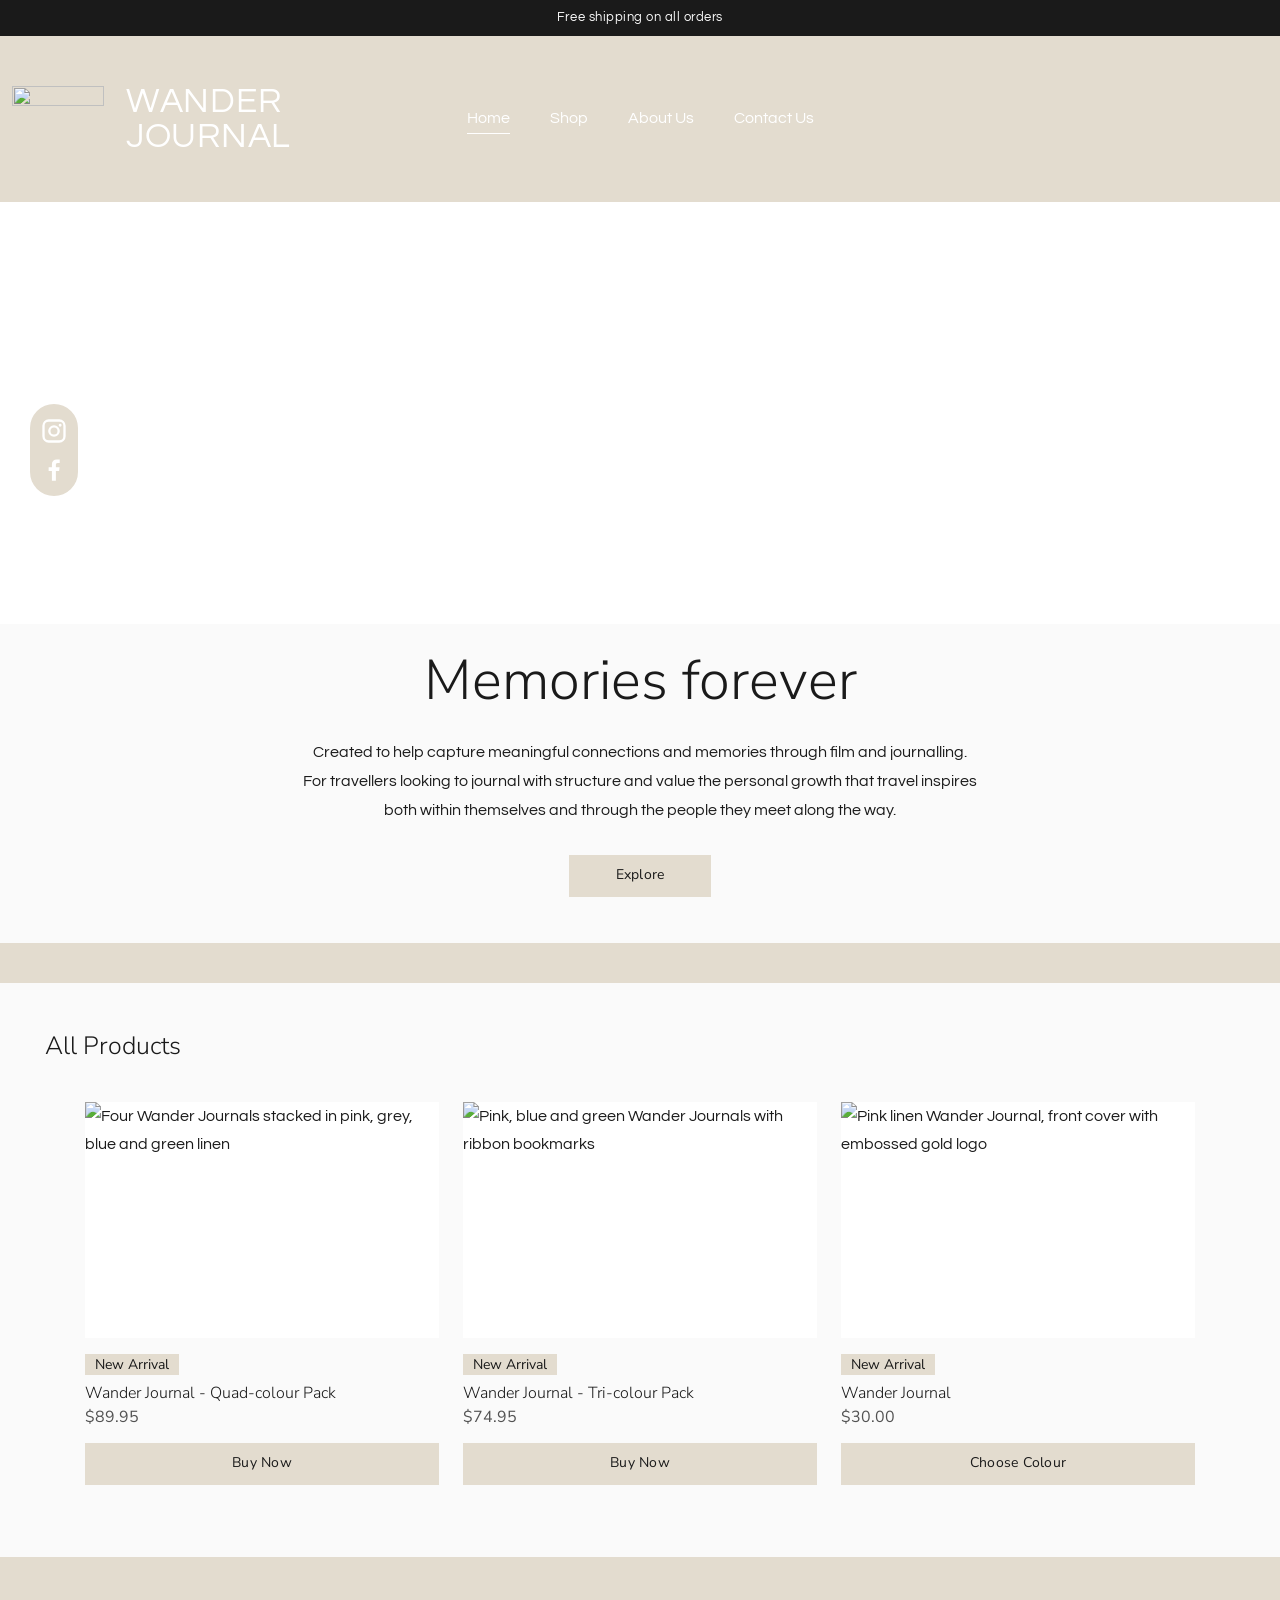
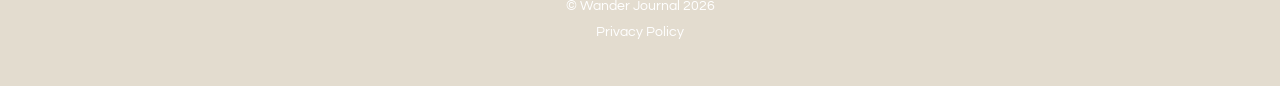
==== index.html @ 14f713f6 "Connect Stripe Payment Links, price journals at $30, advertise free shipping - Add the six live Paym" ====
<!doctype html>
<html lang="en-AU">
<head>
  <meta charset="utf-8">
  <meta name="viewport" content="width=device-width, initial-scale=1">
  <title>Wander Journal | Film Photo Travel Journal</title>
  <meta name="description" content="Immortalise your travel memories with Wander Journal - a guided travel diary with meaningful prompts, film photo spaces and activities to inspire connection, reflection, and adventure.">
  <link rel="canonical" href="https://www.wanderjournalglobal.com/">
  <meta property="og:type" content="website">
  <meta property="og:site_name" content="Wander Journal">
  <meta property="og:title" content="Wander Journal | Film Photo Travel Journal">
  <meta property="og:description" content="Immortalise your travel memories with Wander Journal - a guided travel diary with meaningful prompts, film photo spaces and activities to inspire connection, reflection, and adventure.">
  <meta property="og:url" content="https://www.wanderjournalglobal.com/">
  <meta property="og:image" content="https://www.wanderjournalglobal.com/assets/img/og-image.jpg">
  <meta name="twitter:card" content="summary_large_image">
  <meta name="theme-color" content="#E3DCCF">
  <link rel="icon" type="image/png" sizes="32x32" href="assets/img/favicon-32.png">
  <link rel="icon" type="image/png" sizes="192x192" href="assets/img/icon-192.png">
  <link rel="apple-touch-icon" href="assets/img/apple-touch-icon.png">
  <link rel="preconnect" href="https://fonts.googleapis.com">
  <link rel="preconnect" href="https://fonts.gstatic.com" crossorigin>
  <link rel="stylesheet" href="https://fonts.googleapis.com/css2?family=Nunito+Sans:wght@300;400&amp;family=Questrial&amp;display=swap">
  <link rel="stylesheet" href="assets/css/styles.css">
  <script src="assets/js/config.js" defer></script>
  <script src="assets/js/main.js" defer></script>
  <script type="application/ld+json">{"@context": "https://schema.org", "@type": "Organization", "name": "Wander Journal", "url": "https://www.wanderjournalglobal.com/", "logo": "https://www.wanderjournalglobal.com/assets/img/icon-512.png", "email": "wanderjournalglobal@gmail.com", "sameAs": ["https://www.instagram.com/wanderjournalglobal/", "https://www.facebook.com/wanderjournalglobal"]}</script>
</head>
<body>
  <a class="skip-link" href="#main">Skip to main content</a>
  <header class="site-header">
    <p class="announcement">Free shipping on all orders</p>
    <div class="header-inner">
      <a class="brand" href="index.html" aria-label="Wander Journal — home">
        <img src="assets/img/logo-mark.png" width="240" height="169" alt="">
        <span class="brand-name"><span>Wander</span><span>Journal</span></span>
      </a>
      <nav class="main-nav" id="main-nav" aria-label="Main">
        <ul>
          <li><a href="index.html" aria-current="page">Home</a></li>
          <li><a href="shop.html">Shop</a></li>
          <li><a href="about.html">About Us</a></li>
          <li><a href="contact.html">Contact Us</a></li>
        </ul>
      </nav>
      <button class="nav-toggle" type="button" aria-expanded="false" aria-controls="main-nav">
        <svg viewBox="0 0 24 24" aria-hidden="true" focusable="false"><path d="M3 6h18M3 12h18M3 18h18"/></svg><span class="visually-hidden">Menu</span>
      </button>
    </div>
  </header>
  <aside class="social-rail" aria-label="Social media">
    <a href="https://www.instagram.com/wanderjournalglobal/" target="_blank" rel="noopener" aria-label="Instagram"><svg viewBox="0 0 24 24" aria-hidden="true" focusable="false"><path d="M7.5 2h9A5.5 5.5 0 0 1 22 7.5v9a5.5 5.5 0 0 1-5.5 5.5h-9A5.5 5.5 0 0 1 2 16.5v-9A5.5 5.5 0 0 1 7.5 2zm0 2A3.5 3.5 0 0 0 4 7.5v9A3.5 3.5 0 0 0 7.5 20h9a3.5 3.5 0 0 0 3.5-3.5v-9A3.5 3.5 0 0 0 16.5 4h-9zM12 7a5 5 0 1 1 0 10 5 5 0 0 1 0-10zm0 2a3 3 0 1 0 0 6 3 3 0 0 0 0-6zm5.25-3.25a1.25 1.25 0 1 1 0 2.5 1.25 1.25 0 0 1 0-2.5z"/></svg></a>
    <a href="https://www.facebook.com/wanderjournalglobal" target="_blank" rel="noopener" aria-label="Facebook"><svg viewBox="0 0 24 24" aria-hidden="true" focusable="false"><path d="M13.6 22v-8.2h2.8l.4-3.3h-3.2V8.4c0-.9.3-1.6 1.6-1.6h1.7V3.9c-.3 0-1.3-.1-2.5-.1-2.5 0-4.2 1.5-4.2 4.3v2.4H7.4v3.3h2.8V22h3.4z"/></svg></a>
  </aside>
  <main id="main">
    <section class="hero" aria-label="Wander Journal">
      <img src="assets/img/hero-home-1000.webp" srcset="assets/img/hero-home-1000.webp 1000w, assets/img/hero-home-2000.webp 2000w" sizes="100vw" width="2000" height="1302" alt="Four Wander Journals stacked, with the pink linen cover and gold W logo on top" fetchpriority="high" decoding="async">
    </section>
    <section class="section intro">
      <h1>Memories forever</h1>
      <p>Created to help capture meaningful connections and memories through film and journalling.<br>For travellers looking to journal with structure and value the personal growth that travel inspires both within themselves and through the people they meet along the way.</p>
      <a class="btn btn-beige" href="shop.html">Explore</a>
    </section>
    <section class="section band-gap products" aria-labelledby="all-products">
      <div class="products-inner">
        <h2 id="all-products">All Products</h2>
        <div class="product-grid">
        <article class="product-card">
          <a class="card-media has-alt" href="quad-colour-pack.html" tabindex="-1" aria-hidden="true"><img class="img-main" src="assets/img/quad-stack-800.webp" srcset="assets/img/quad-stack-800.webp 800w, assets/img/quad-stack-1400.webp 1400w" sizes="(max-width: 760px) 92vw, 354px" width="1400" height="911" alt="Four Wander Journals stacked in pink, grey, blue and green linen" loading="lazy" decoding="async"><img class="img-alt" src="assets/img/blue-with-stack-800.webp" srcset="assets/img/blue-with-stack-800.webp 800w, assets/img/blue-with-stack-1400.webp 1400w" sizes="(max-width: 760px) 92vw, 354px" width="1400" height="933" alt="" loading="lazy" decoding="async"></a>
          <span class="ribbon">New Arrival</span>
          <h3><a href="quad-colour-pack.html">Wander Journal - Quad-colour Pack</a></h3>
          <p class="price"><span class="visually-hidden">Price </span>$89.95</p>
          <a class="btn btn-beige btn-block" href="#" data-buy="quad-colour-pack" data-label="Buy Now">Buy Now</a>
        </article>
        <article class="product-card">
          <a class="card-media" href="tri-colour-pack.html" tabindex="-1" aria-hidden="true"><img class="img-main" src="assets/img/trio-fanned-800.webp" srcset="assets/img/trio-fanned-800.webp 800w, assets/img/trio-fanned-1400.webp 1400w" sizes="(max-width: 760px) 92vw, 354px" width="1400" height="933" alt="Pink, blue and green Wander Journals with ribbon bookmarks" loading="lazy" decoding="async"></a>
          <span class="ribbon">New Arrival</span>
          <h3><a href="tri-colour-pack.html">Wander Journal - Tri-colour Pack</a></h3>
          <p class="price"><span class="visually-hidden">Price </span>$74.95</p>
          <a class="btn btn-beige btn-block" href="#" data-buy="tri-colour-pack" data-label="Buy Now">Buy Now</a>
        </article>
        <article class="product-card">
          <a class="card-media has-alt" href="wander-journal.html" tabindex="-1" aria-hidden="true"><img class="img-main" src="assets/img/journal-pink-1-500.webp" srcset="assets/img/journal-pink-1-500.webp 500w, assets/img/journal-pink-1-1000.webp 1000w" sizes="(max-width: 760px) 92vw, 354px" width="1000" height="1479" alt="Pink linen Wander Journal, front cover with embossed gold logo" loading="lazy" decoding="async"><img class="img-alt" src="assets/img/journal-pink-2-500.webp" srcset="assets/img/journal-pink-2-500.webp 500w, assets/img/journal-pink-2-1000.webp 1000w" sizes="(max-width: 760px) 92vw, 354px" width="1000" height="1500" alt="" loading="lazy" decoding="async"></a>
          <span class="ribbon">New Arrival</span>
          <h3><a href="wander-journal.html">Wander Journal</a></h3>
          <p class="price"><span class="visually-hidden">Price </span>$30.00</p>
          <a class="btn btn-beige btn-block" href="wander-journal.html">Choose Colour</a>
        </article>
        </div>
      </div>
    </section>
  </main>
  <footer class="site-footer">
    <div class="footer-social">
      <a href="https://www.instagram.com/wanderjournalglobal/" target="_blank" rel="noopener" aria-label="Instagram"><svg viewBox="0 0 24 24" aria-hidden="true" focusable="false"><path d="M7.5 2h9A5.5 5.5 0 0 1 22 7.5v9a5.5 5.5 0 0 1-5.5 5.5h-9A5.5 5.5 0 0 1 2 16.5v-9A5.5 5.5 0 0 1 7.5 2zm0 2A3.5 3.5 0 0 0 4 7.5v9A3.5 3.5 0 0 0 7.5 20h9a3.5 3.5 0 0 0 3.5-3.5v-9A3.5 3.5 0 0 0 16.5 4h-9zM12 7a5 5 0 1 1 0 10 5 5 0 0 1 0-10zm0 2a3 3 0 1 0 0 6 3 3 0 0 0 0-6zm5.25-3.25a1.25 1.25 0 1 1 0 2.5 1.25 1.25 0 0 1 0-2.5z"/></svg></a>
      <a href="https://www.facebook.com/wanderjournalglobal" target="_blank" rel="noopener" aria-label="Facebook"><svg viewBox="0 0 24 24" aria-hidden="true" focusable="false"><path d="M13.6 22v-8.2h2.8l.4-3.3h-3.2V8.4c0-.9.3-1.6 1.6-1.6h1.7V3.9c-.3 0-1.3-.1-2.5-.1-2.5 0-4.2 1.5-4.2 4.3v2.4H7.4v3.3h2.8V22h3.4z"/></svg></a>
    </div>
    <p>© Wander Journal <span data-year>2026</span></p>
    <p><a href="privacy-policy.html">Privacy Policy</a></p>
  </footer>
</body>
</html>
---- assets/css/styles.css ----
/* =============================================================
   Wander Journal — site styles
   Colours and fonts live in :root below — change them there.
   ============================================================= */
:root {
  --beige: #E3DCCF;        /* header, footer, buttons, ribbons */
  --paper: #FAFAFA;        /* page sections */
  --white: #FFFFFF;
  --ink: #1A1A1A;          /* main text */
  --muted: #525252;        /* prices, secondary text, Buy Now button */
  --line: #324158;         /* thin grid lines on the About page */
  --rule: #D9D6CF;         /* light dividers */
  --on-beige: #1A1A1A;     /* text on beige buttons (the Wix site used #FAFAFA) */
  --error: #A4262C;

  /* Apple devices get real Avenir; everyone else gets Nunito Sans (closest free match) */
  --font-body: "Questrial", "Helvetica Neue", Arial, sans-serif;
  --font-display: "Avenir", "Avenir Next", "Nunito Sans", "Helvetica Neue", Arial, sans-serif;
  --font-brand: "Questrial", "Helvetica Neue", Arial, sans-serif;

  --header-h: 166px;
}

*, *::before, *::after { box-sizing: border-box; }
html { -webkit-text-size-adjust: 100%; }
body {
  margin: 0;
  background: var(--beige);
  color: var(--ink);
  font-family: var(--font-body);
  font-size: 16px;
  line-height: 1.8;
  -webkit-font-smoothing: antialiased;
  -moz-osx-font-smoothing: grayscale;
}
img { display: block; max-width: 100%; height: auto; }
a { color: inherit; }
h1, h2, h3 { margin: 0; font-family: var(--font-display); font-weight: 300; line-height: 1.25; color: var(--ink); }
p { margin: 0 0 1em; }
button, input, textarea, select { font: inherit; color: inherit; }
:focus-visible { outline: 2px solid var(--ink); outline-offset: 3px; }

.skip-link { position: absolute; left: -9999px; top: 8px; z-index: 100; padding: 8px 14px; background: var(--ink); color: #fff; text-decoration: none; }
.skip-link:focus { left: 8px; }
.visually-hidden { position: absolute !important; width: 1px; height: 1px; margin: -1px; padding: 0; overflow: hidden; clip: rect(0 0 0 0); white-space: nowrap; border: 0; }

/* ---------- Header ---------- */
.site-header { position: relative; z-index: 20; background: var(--beige); }
.announcement { margin: 0; padding: 8px 16px; background: var(--ink); color: var(--paper); font-size: 13px; line-height: 1.5; letter-spacing: .04em; text-align: center; }
.header-inner { display: grid; grid-template-columns: 1fr auto 1fr; align-items: center; min-height: var(--header-h); padding: 0 12px; }
.brand { justify-self: start; display: flex; align-items: center; gap: 22px; color: #fff; text-decoration: none; }
.brand img { width: 92px; height: auto; }
.brand-name { font-family: var(--font-brand); font-size: 35px; line-height: 1; letter-spacing: 0.02em; text-transform: uppercase; }
.brand-name span { display: block; }
.main-nav ul { display: flex; gap: 40px; margin: 0; padding: 0; list-style: none; }
.main-nav a { display: inline-block; padding: 4px 0; border-bottom: 1px solid transparent; color: #fff; font-size: 16px; line-height: 1.4; text-decoration: none; transition: border-color .2s; }
.main-nav a:hover, .main-nav a[aria-current="page"] { border-bottom-color: #fff; }
.nav-toggle { display: none; justify-self: end; width: 44px; height: 44px; padding: 10px; border: 0; background: none; color: #fff; cursor: pointer; }
.nav-toggle svg { width: 24px; height: 24px; fill: none; stroke: currentColor; stroke-width: 1.6; stroke-linecap: round; }

/* ---------- Floating social bar ---------- */
.social-rail { position: fixed; left: 30px; top: 50%; z-index: 30; display: flex; flex-direction: column; gap: 10px; padding: 13px 10px; transform: translateY(-50%); background: var(--beige); border-radius: 50px; }
.social-rail a { display: block; width: 28px; height: 28px; color: #fff; transition: opacity .2s; }
.social-rail a:hover { opacity: .7; }
.social-rail svg, .footer-social svg, .contact-social svg { display: block; width: 100%; height: 100%; fill: currentColor; }

/* ---------- Buttons ---------- */
.btn { display: inline-flex; align-items: center; justify-content: center; min-height: 42px; min-width: 142px; padding: 10px 26px; border: 0; border-radius: 0; font-family: var(--font-display); font-size: 14px; line-height: 1.2; letter-spacing: .02em; text-align: center; text-decoration: none; cursor: pointer; transition: background-color .2s, color .2s, opacity .2s; }
.btn-beige { background: var(--beige); color: var(--on-beige); }
.btn-beige:hover { background: var(--ink); color: #fff; }
.btn-dark { background: var(--muted); color: #FAFAFA; font-family: var(--font-body); font-size: 16px; }
.btn-dark:hover { background: var(--ink); }
.btn-block { display: flex; width: 100%; }
.btn[aria-disabled="true"] { opacity: .5; cursor: not-allowed; }
.btn-beige[aria-disabled="true"]:hover { background: var(--beige); color: var(--on-beige); }
.btn-dark[aria-disabled="true"]:hover { background: var(--muted); }

/* ---------- Shared sections ---------- */
.section { background: var(--paper); }
.band-gap { margin-top: 40px; }
.hero { background: #fff; }
.hero img { width: 100%; height: clamp(200px, 33vw, 446px); object-fit: cover; object-position: center; }

/* ---------- Home ---------- */
.intro { padding: 18px 24px 46px; text-align: center; }
.intro h1 { margin-bottom: 18px; font-size: 56px; line-height: 1.4; }
.intro p { max-width: 700px; margin: 0 auto; }
.intro .btn { margin-top: 30px; }

.products { padding: 46px 40px 72px; }
.products-inner { max-width: 1191px; margin: 0 auto; }
.products h2 { margin-bottom: 38px; font-size: 25px; line-height: 1.4; }
.product-grid { display: grid; grid-template-columns: repeat(3, minmax(0, 354px)); justify-content: center; gap: 40px 24px; }
.product-card { display: flex; flex-direction: column; }
.card-media { position: relative; display: block; aspect-ratio: 3 / 2; overflow: hidden; background: #fff; }
.card-media img { position: absolute; inset: 0; width: 100%; height: 100%; object-fit: contain; transition: opacity .4s ease; }
.card-media .img-alt { opacity: 0; }
@media (hover: hover) {
  .card-media.has-alt:hover .img-main { opacity: 0; }
  .card-media.has-alt:hover .img-alt { opacity: 1; }
}
.ribbon { align-self: flex-start; margin-top: 16px; padding: 0 10px; background: var(--beige); color: var(--on-beige); font-family: var(--font-display); font-size: 14px; line-height: 21px; }
.product-card h3 { margin: 8px 0 2px; font-size: 16px; line-height: 1.25; }
.product-card h3 a, .shop-card h2 a { text-decoration: none; }
.product-card h3 a:hover, .shop-card h2 a:hover { text-decoration: underline; }
.product-card .price { margin: 0 0 14px; color: var(--muted); font-family: var(--font-display); line-height: 1.5; }
.product-card .btn { margin-top: auto; }

/* ---------- Shop ---------- */
.shop { padding: 30px 20px 96px; }
.shop-inner { max-width: 1320px; margin: 0 auto; }
.shop-head { display: flex; justify-content: space-between; align-items: flex-end; gap: 16px; margin-bottom: 40px; }
.shop-head h1 { font-size: 25px; line-height: 1.4; }
.sort { display: flex; align-items: center; gap: 8px; font-size: 14px; }
.sort select { padding: 4px 6px; border: 0; border-bottom: 1px solid var(--muted); background: transparent; font-size: 14px; cursor: pointer; }
.shop-grid { display: grid; grid-template-columns: repeat(3, minmax(0, 1fr)); gap: 40px 28px; }
.shop-card { display: grid; grid-template-columns: minmax(0, 212px) minmax(0, 1fr); align-items: center; gap: 16px; }
.shop-card .ribbon { position: absolute; top: 8px; left: 8px; z-index: 2; margin: 0; }
.shop-card h2 { margin: 0 0 6px; font-family: var(--font-body); font-size: 16px; font-weight: 400; line-height: 1.4; }
.shop-card .price { margin: 0 0 14px; color: var(--muted); font-size: 14px; line-height: 1.5; }

/* ---------- Product page ---------- */
.product-page { padding: 52px 24px 96px; }
.product-top, .product-layout { max-width: 890px; margin: 0 auto; }
.product-top { display: flex; justify-content: space-between; align-items: center; gap: 16px; margin-bottom: 36px; font-family: var(--font-display); font-size: 14px; line-height: 1.5; }
.breadcrumbs ol { display: flex; flex-wrap: wrap; gap: 8px; margin: 0; padding: 0; list-style: none; }
.breadcrumbs li + li::before { content: "›"; margin-right: 8px; color: var(--muted); }
.breadcrumbs a, .pager a { text-decoration: none; }
.breadcrumbs a:hover, .pager a:hover { text-decoration: underline; }
.pager { display: flex; align-items: center; gap: 10px; white-space: nowrap; }
.pager .is-disabled { color: #A3A3A3; }
.pager-sep { width: 1px; height: 14px; background: #BDBDBD; }

.product-layout { display: grid; grid-template-columns: minmax(0, 500px) minmax(0, 355px); grid-template-areas: "gallery details" "desc details"; justify-content: center; align-items: start; column-gap: 35px; }
.gallery { grid-area: gallery; }
.product-details { grid-area: details; }
.product-description { grid-area: desc; }

.gallery-main { position: relative; aspect-ratio: var(--ratio, 2 / 3); background: #fff; border: 1px solid #ECEAE5; }
.gallery-main img { width: 100%; height: 100%; object-fit: contain; }
.gallery-nav { position: absolute; top: 50%; display: flex; align-items: center; justify-content: center; width: 40px; height: 40px; padding: 0; transform: translateY(-50%); border: 0; border-radius: 50%; background: rgba(255, 255, 255, .9); color: var(--ink); font-size: 24px; line-height: 1; cursor: pointer; opacity: 0; transition: opacity .2s; }
.gallery-nav.prev { left: 10px; }
.gallery-nav.next { right: 10px; }
.gallery-main:hover .gallery-nav, .gallery-nav:focus-visible { opacity: 1; }
@media (hover: none) { .gallery-nav { opacity: 1; } }
.gallery-thumbs { display: flex; flex-wrap: wrap; gap: 8px; margin-top: 14px; }
.gallery-thumbs button { width: 52px; height: 52px; padding: 0; border: 1px solid transparent; background: #fff; opacity: .7; cursor: pointer; transition: opacity .2s, border-color .2s; }
.gallery-thumbs button:hover { opacity: 1; }
.gallery-thumbs button[aria-current="true"] { border-color: var(--ink); opacity: 1; }
.gallery-thumbs img { width: 100%; height: 100%; object-fit: cover; }

.product-details h1 { margin-bottom: 22px; font-family: var(--font-body); font-size: 28px; font-weight: 400; line-height: 1.2; }
.product-details .price { margin-bottom: 18px; font-size: 16px; line-height: 1.4; }
.product-details .price small { margin-left: 4px; color: var(--muted); font-size: 13px; }
.option { margin: 0 0 22px; padding: 0; border: 0; }
.option legend { margin-bottom: 8px; padding: 0; font-size: 14px; }
.swatches { display: flex; flex-wrap: wrap; gap: 12px; }
.swatch { position: relative; display: inline-flex; cursor: pointer; }
.swatch input { position: absolute; inset: 0; width: 100%; height: 100%; margin: 0; opacity: 0; cursor: pointer; }
.swatch span { display: block; width: 26px; height: 26px; border-radius: 50%; background: var(--swatch); box-shadow: inset 0 0 0 1px rgba(0, 0, 0, .12); }
.swatch input:checked + span { box-shadow: inset 0 0 0 1px rgba(0, 0, 0, .12), 0 0 0 2px var(--paper), 0 0 0 3px var(--ink); }
.swatch input:focus-visible + span { outline: 2px solid var(--ink); outline-offset: 4px; }
.option-value { min-height: 1.4em; margin: 10px 0 0; color: var(--muted); font-size: 14px; line-height: 1.4; }
.option-error { margin: 8px 0 0; color: var(--error); font-size: 14px; line-height: 1.4; }
.option-error[hidden] { display: none; }
.checkout-note { margin: 12px 0 30px; color: var(--muted); font-size: 13px; line-height: 1.5; }
.info { border-top: 1px solid var(--rule); }
.info:last-of-type { border-bottom: 1px solid var(--rule); }
.info summary { display: flex; justify-content: space-between; align-items: center; padding: 14px 0; font-size: 22px; line-height: 1.25; list-style: none; cursor: pointer; }
.info summary::-webkit-details-marker { display: none; }
.info summary::after { content: "+"; font-size: 22px; }
.info[open] summary::after { content: "\2212"; }
.info-body { padding: 0 0 18px; font-family: var(--font-display); font-size: 15px; line-height: 1.6; }
.info-body p { margin: 0 0 .5em; }

.product-description { margin-top: 48px; font-family: var(--font-display); font-size: 16px; line-height: 1.65; }
.product-description h2 { margin: 30px 0 12px; font-size: 18px; font-weight: 400; }
.product-description h2:first-child { margin-top: 0; }
.product-description ul { margin: 0 0 1em; padding-left: 20px; }
.product-description li { margin-bottom: 6px; }

/* ---------- About ---------- */
.about-intro { padding: 64px 24px 60px; text-align: center; }
.eyebrow { margin-bottom: 6px; font-family: var(--font-display); font-size: 18px; }
.about-intro h1 { font-size: 56px; }
.about-intro p { max-width: 760px; margin: 26px auto 0; line-height: 2; }
.about-intro .lead { margin-top: 36px; font-size: 18px; }
.story-wrap { padding-bottom: 100px; }
.story { display: grid; grid-template-columns: 1fr 1fr; gap: 1px; padding: 1px; background: var(--line); }
.story > * { min-height: 554px; background: var(--paper); }
.story-img { overflow: hidden; background: #fff; }
.story-img img { width: 100%; height: 100%; object-fit: cover; }
.story-text { display: flex; flex-direction: column; justify-content: center; align-items: center; padding: 56px 11%; text-align: center; }
.story-text h2 { margin-bottom: 30px; font-size: 38px; }
.story-text p { max-width: 430px; margin: 0; }
.closing { padding: 72px 24px 84px; text-align: center; }
.closing p { max-width: 760px; margin: 0 auto; font-size: 24px; line-height: 1.4; }
.closing .btn { margin-top: 36px; }

/* ---------- Contact ---------- */
.contact { padding: 0 24px 90px; }
.contact-card { position: relative; z-index: 2; display: grid; grid-template-columns: minmax(0, 1fr) minmax(0, 1fr); gap: 60px; max-width: 990px; margin: -96px auto 0; padding: 50px 44px 80px; background: var(--paper); border-bottom: 1px solid #8C8C8C; }
.contact-info h1 { margin-bottom: 28px; font-size: 56px; }
.contact-info p { max-width: 420px; font-size: 15px; line-height: 1.75; }
.contact-meta { display: flex; flex-wrap: wrap; gap: 32px; margin-top: 48px; font-size: 14px; line-height: 1.5; }
.contact-meta h2 { margin-bottom: 8px; font-size: 15px; font-weight: 400; }
.contact-meta a { text-decoration: none; }
.contact-meta a:hover { text-decoration: underline; }
.contact-social { display: flex; gap: 10px; }
.contact-social a { display: block; width: 20px; height: 20px; color: var(--ink); }
.contact-form .row { display: grid; grid-template-columns: 1fr 1fr; gap: 14px; }
.field { margin-bottom: 16px; }
.field label { display: block; margin-bottom: 4px; font-family: var(--font-display); font-size: 13px; line-height: 1.4; }
.field input, .field textarea { display: block; width: 100%; padding: 8px 10px; border: 1px solid var(--muted); border-radius: 0; background: #fff; font-size: 15px; line-height: 1.4; }
.field textarea { min-height: 96px; resize: vertical; }
.field input:focus, .field textarea:focus { outline: 2px solid var(--ink); outline-offset: 0; }
.hp { position: absolute; left: -9999px; width: 1px; height: 1px; overflow: hidden; }
.contact-form .btn { width: 100%; margin-top: 40px; }
.form-status { min-height: 1.5em; margin: 12px 0 0; font-size: 14px; line-height: 1.5; }

/* ---------- Legal / message pages ---------- */
.legal { padding: 64px 24px 96px; }
.legal-inner { max-width: 780px; margin: 0 auto; font-family: var(--font-display); font-size: 15px; line-height: 1.7; }
.legal h1 { margin-bottom: 36px; font-size: 56px; text-align: center; }
.legal h2 { margin: 32px 0 10px; font-size: 22px; }
.legal ul { margin: 0 0 1em; padding-left: 20px; }
.legal .updated { margin-top: 40px; color: var(--muted); }
.message { padding: 96px 24px 120px; text-align: center; }
.message h1 { margin-bottom: 20px; font-size: 48px; }
.message p { max-width: 560px; margin: 0 auto 1em; }
.message .actions { display: flex; flex-wrap: wrap; justify-content: center; gap: 12px; margin-top: 32px; }

/* ---------- Footer ---------- */
.site-footer { padding: 36px 24px 40px; background: var(--beige); color: #fff; font-size: 14px; line-height: 1.9; text-align: center; }
.site-footer p { margin: 0; }
.site-footer a { color: #fff; text-decoration: none; }
.site-footer a:hover { text-decoration: underline; }
.footer-social { display: none; justify-content: center; gap: 18px; margin-bottom: 12px; }
.footer-social a { display: block; width: 24px; height: 24px; }

/* ---------- Responsive ---------- */
@media (max-width: 1150px) {
  .product-grid { grid-template-columns: repeat(2, minmax(0, 354px)); }
  .shop-grid { grid-template-columns: repeat(2, minmax(0, 1fr)); }
}
@media (max-width: 960px) {
  .product-layout { grid-template-columns: minmax(0, 560px); grid-template-areas: "gallery" "details" "desc"; }
  .product-details { margin-top: 28px; }
  .product-description { margin-top: 40px; }
}
@media (max-width: 900px) {
  :root { --header-h: 84px; }
  .header-inner { grid-template-columns: 1fr auto; padding: 0 16px; }
  .brand { gap: 14px; }
  .brand img { width: 54px; }
  .brand-name { font-size: 20px; }
  .nav-toggle { display: inline-flex; align-items: center; justify-content: center; }
  .main-nav { position: absolute; top: 100%; left: 0; right: 0; display: none; background: var(--beige); border-top: 1px solid rgba(255, 255, 255, .5); }
  .main-nav.is-open { display: block; }
  .main-nav ul { flex-direction: column; gap: 0; padding: 8px 24px 20px; }
  .main-nav a { display: block; padding: 12px 0; border-bottom: 0; font-size: 18px; }
  .social-rail { display: none; }
  .footer-social { display: flex; }
  .story-wrap { padding-bottom: 56px; }
  .story { grid-template-columns: 1fr; }
  .story > * { min-height: 0; }
  .story-img { aspect-ratio: 4 / 3; }
  .story-text { padding: 48px 24px; }
  .story .o1 { order: 1; } .story .o2 { order: 2; } .story .o3 { order: 3; }
  .story .o4 { order: 4; } .story .o5 { order: 5; } .story .o6 { order: 6; }
  .contact-card { grid-template-columns: 1fr; gap: 36px; margin-top: -48px; padding: 36px 22px 56px; }
}
@media (max-width: 760px) {
  body { font-size: 15px; }
  .intro h1, .about-intro h1, .legal h1, .contact-info h1 { font-size: 40px; }
  .story-text h2 { font-size: 30px; }
  .closing p { font-size: 20px; }
  .message h1 { font-size: 36px; }
  .products { padding: 36px 20px 56px; }
  .product-grid { grid-template-columns: minmax(0, 420px); }
  .shop-grid { grid-template-columns: 1fr; }
  .shop-head { align-items: center; }
}
@media (max-width: 600px) {
  .product-page { padding: 28px 16px 72px; }
  .product-top { flex-direction: column; align-items: flex-start; margin-bottom: 20px; }
  .product-details h1 { font-size: 24px; }
  .contact-form .row { grid-template-columns: 1fr; gap: 0; }
}
@media (prefers-reduced-motion: reduce) {
  *, *::before, *::after { transition: none !important; }
}
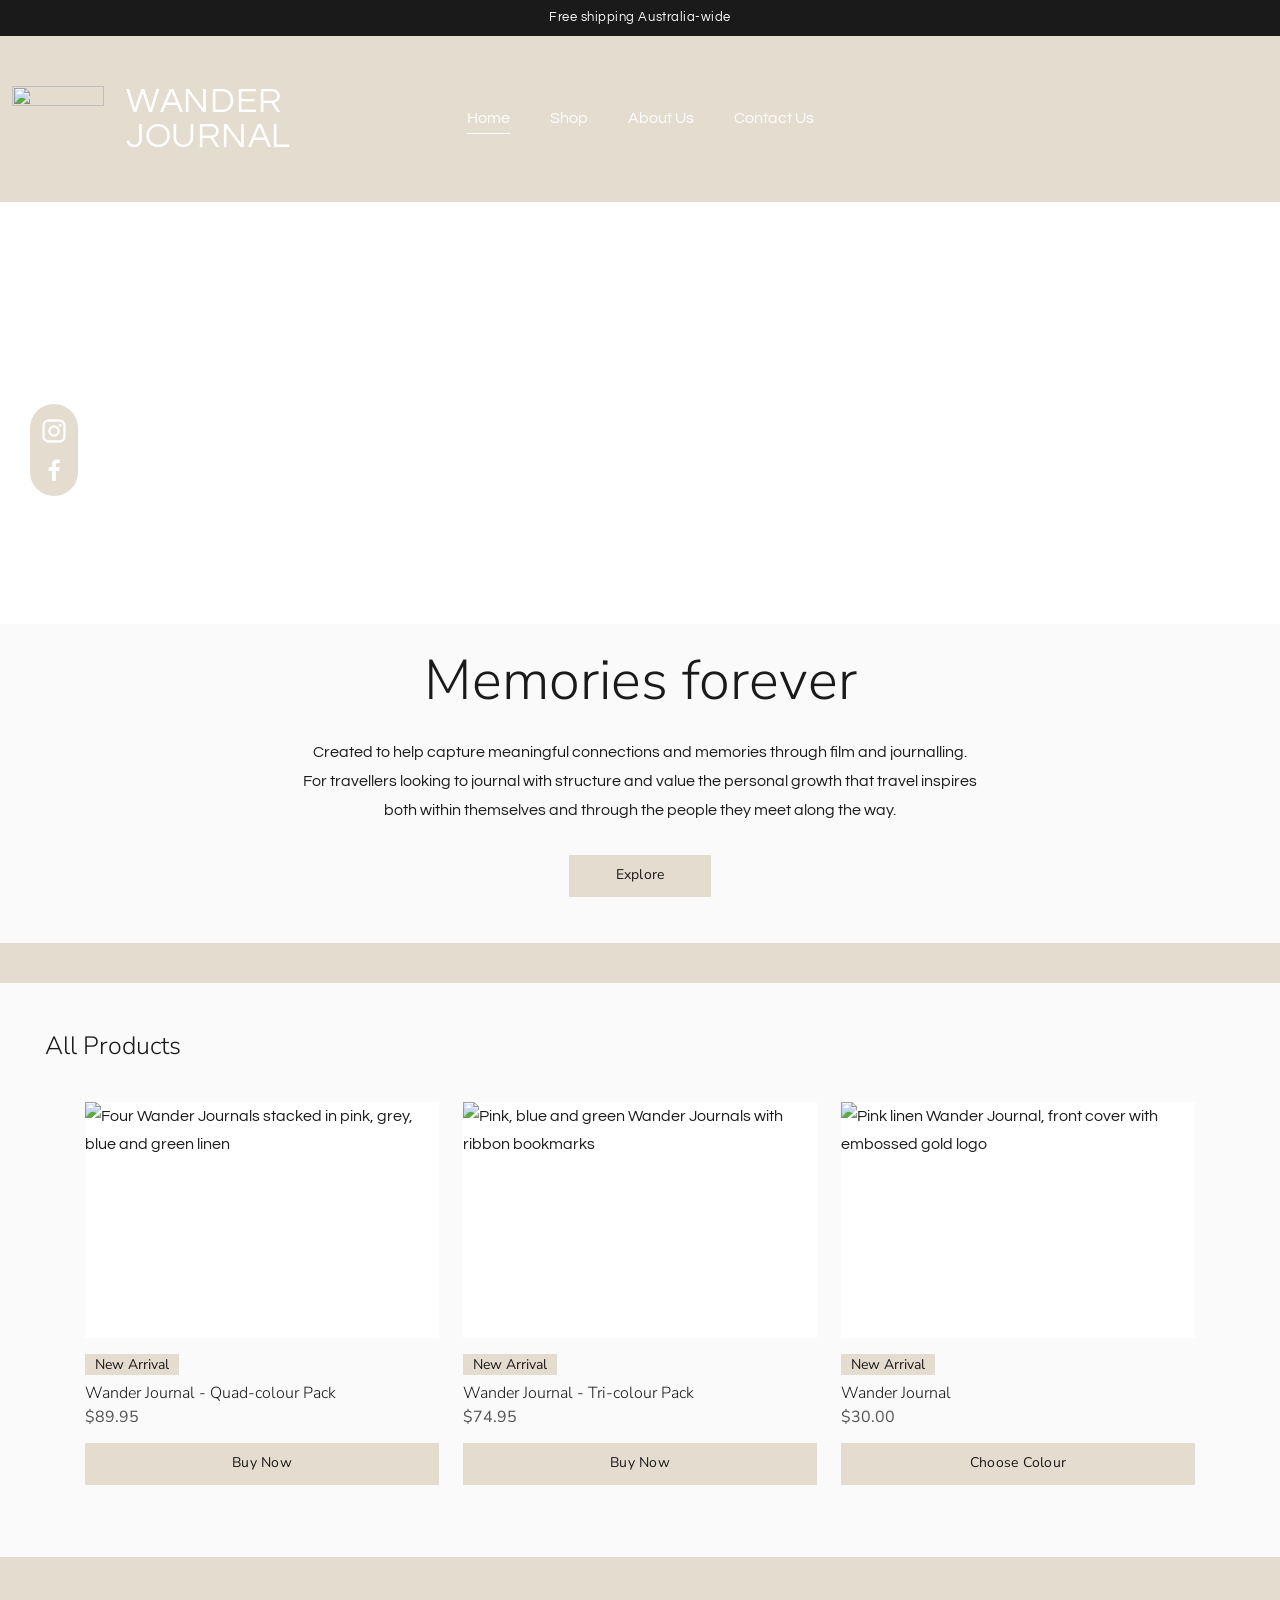
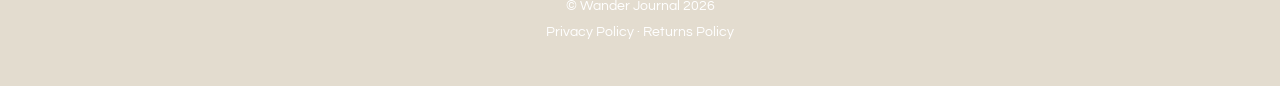
==== commit 518b4433: "Add returns policy, Australia-wide free shipping wording and a sale popup - New returns-policy.html " ====
--- a/index.html
+++ b/index.html
@@ -28,7 +28,7 @@
 <body>
   <a class="skip-link" href="#main">Skip to main content</a>
   <header class="site-header">
-    <p class="announcement">Free shipping on all orders</p>
+    <p class="announcement" data-announcement>Free shipping Australia-wide</p>
     <div class="header-inner">
       <a class="brand" href="index.html" aria-label="Wander Journal — home">
         <img src="assets/img/logo-mark.png" width="240" height="169" alt="">
@@ -95,7 +95,7 @@
       <a href="https://www.facebook.com/wanderjournalglobal" target="_blank" rel="noopener" aria-label="Facebook"><svg viewBox="0 0 24 24" aria-hidden="true" focusable="false"><path d="M13.6 22v-8.2h2.8l.4-3.3h-3.2V8.4c0-.9.3-1.6 1.6-1.6h1.7V3.9c-.3 0-1.3-.1-2.5-.1-2.5 0-4.2 1.5-4.2 4.3v2.4H7.4v3.3h2.8V22h3.4z"/></svg></a>
     </div>
     <p>© Wander Journal <span data-year>2026</span></p>
-    <p><a href="privacy-policy.html">Privacy Policy</a></p>
+    <p><a href="privacy-policy.html">Privacy Policy</a> · <a href="returns-policy.html">Returns Policy</a></p>
   </footer>
 </body>
 </html>
--- a/assets/css/styles.css
+++ b/assets/css/styles.css
@@ -47,6 +47,18 @@
 /* ---------- Header ---------- */
 .site-header { position: relative; z-index: 20; background: var(--beige); }
 .announcement { margin: 0; padding: 8px 16px; background: var(--ink); color: var(--paper); font-size: 13px; line-height: 1.5; letter-spacing: .04em; text-align: center; }
+/* Sale popup (settings in assets/js/config.js) */
+.promo { width: min(420px, calc(100% - 32px)); padding: 0; border: 0; background: var(--paper); color: var(--ink); box-shadow: 0 20px 60px rgba(0, 0, 0, .25); }
+.promo::backdrop { background: rgba(26, 26, 26, .55); }
+.promo-inner { position: relative; padding: 44px 32px 28px; text-align: center; }
+.promo h2 { margin-bottom: 8px; font-size: 32px; }
+.promo-text { margin-bottom: 22px; font-family: var(--font-display); font-size: 18px; }
+.promo-label { margin-bottom: 6px; color: var(--muted); font-size: 13px; }
+.promo-code { display: flex; align-items: center; justify-content: space-between; gap: 12px; margin-bottom: 18px; padding: 8px 8px 8px 16px; border: 1px dashed var(--muted); font-size: 18px; letter-spacing: .08em; }
+.promo-copy { padding: 6px 14px; border: 0; background: var(--beige); color: var(--on-beige); font-size: 13px; letter-spacing: 0; cursor: pointer; }
+.promo-copy:hover { background: var(--ink); color: #fff; }
+.promo-note { margin: 14px 0 0; color: var(--muted); font-size: 13px; }
+.promo-close { position: absolute; top: 6px; right: 8px; width: 40px; height: 40px; padding: 0; border: 0; background: none; font-size: 28px; line-height: 1; cursor: pointer; }
 .header-inner { display: grid; grid-template-columns: 1fr auto 1fr; align-items: center; min-height: var(--header-h); padding: 0 12px; }
 .brand { justify-self: start; display: flex; align-items: center; gap: 22px; color: #fff; text-decoration: none; }
 .brand img { width: 92px; height: auto; }
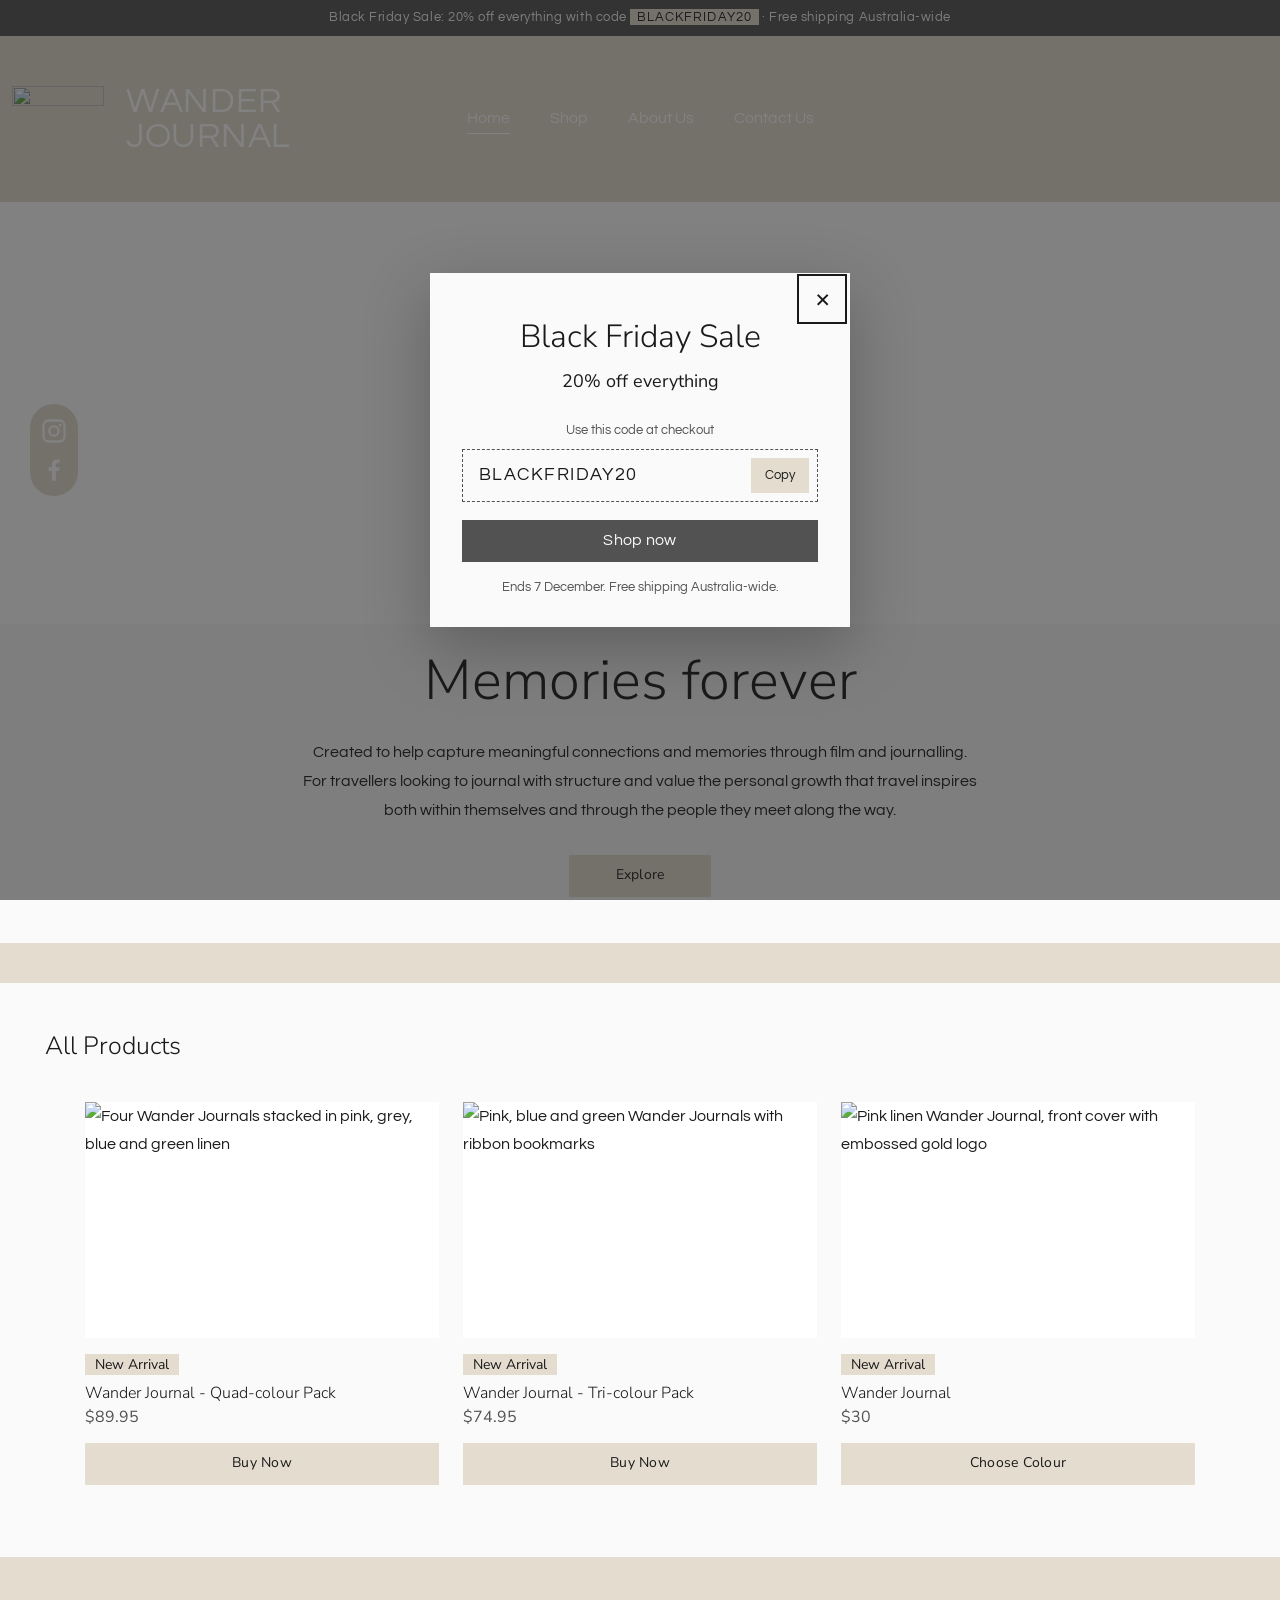
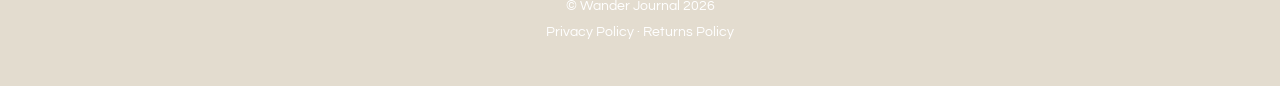
==== commit e48e85dc: "Lighter banner with the sale code highlighted, $30 shown without cents - Banner uses the grey Buy-bu" ====
--- a/index.html
+++ b/index.html
@@ -82,7 +82,7 @@
           <a class="card-media has-alt" href="wander-journal.html" tabindex="-1" aria-hidden="true"><img class="img-main" src="assets/img/journal-pink-1-500.webp" srcset="assets/img/journal-pink-1-500.webp 500w, assets/img/journal-pink-1-1000.webp 1000w" sizes="(max-width: 760px) 92vw, 354px" width="1000" height="1479" alt="Pink linen Wander Journal, front cover with embossed gold logo" loading="lazy" decoding="async"><img class="img-alt" src="assets/img/journal-pink-2-500.webp" srcset="assets/img/journal-pink-2-500.webp 500w, assets/img/journal-pink-2-1000.webp 1000w" sizes="(max-width: 760px) 92vw, 354px" width="1000" height="1500" alt="" loading="lazy" decoding="async"></a>
           <span class="ribbon">New Arrival</span>
           <h3><a href="wander-journal.html">Wander Journal</a></h3>
-          <p class="price"><span class="visually-hidden">Price </span>$30.00</p>
+          <p class="price"><span class="visually-hidden">Price </span>$30</p>
           <a class="btn btn-beige btn-block" href="wander-journal.html">Choose Colour</a>
         </article>
         </div>
--- a/assets/css/styles.css
+++ b/assets/css/styles.css
@@ -46,7 +46,8 @@
 
 /* ---------- Header ---------- */
 .site-header { position: relative; z-index: 20; background: var(--beige); }
-.announcement { margin: 0; padding: 8px 16px; background: var(--ink); color: var(--paper); font-size: 13px; line-height: 1.5; letter-spacing: .04em; text-align: center; }
+.announcement { margin: 0; padding: 8px 16px; background: var(--muted); color: var(--paper); font-size: 13px; line-height: 1.5; letter-spacing: .04em; text-align: center; }
+.announcement strong { padding: 1px 7px; background: var(--beige); color: var(--ink); font-weight: 400; letter-spacing: .08em; white-space: nowrap; }
 /* Sale popup (settings in assets/js/config.js) */
 .promo { width: min(420px, calc(100% - 32px)); padding: 0; border: 0; background: var(--paper); color: var(--ink); box-shadow: 0 20px 60px rgba(0, 0, 0, .25); }
 .promo::backdrop { background: rgba(26, 26, 26, .55); }
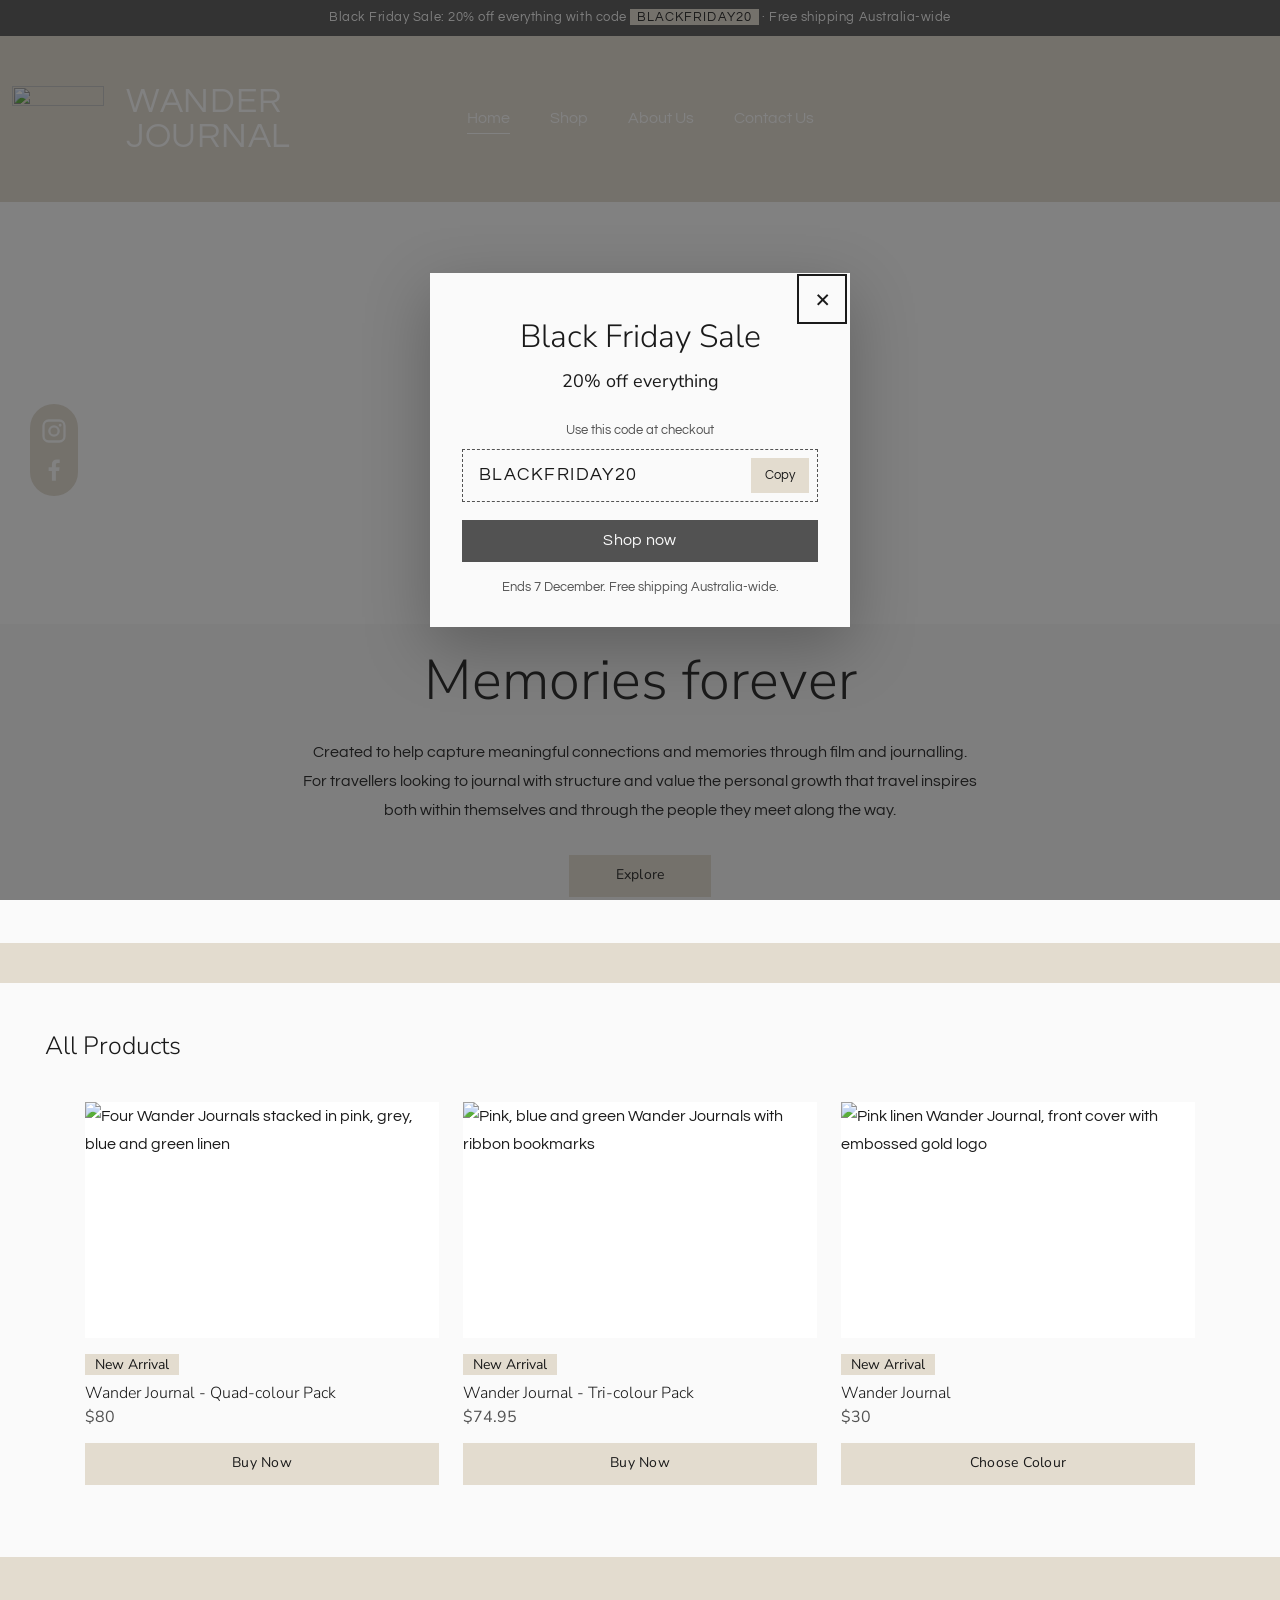
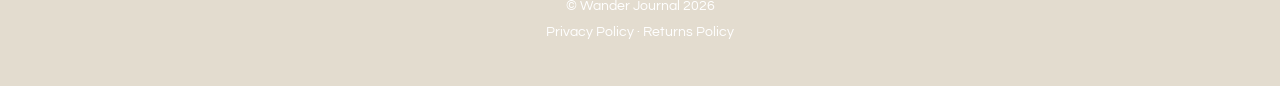
==== commit 8055c024: "Quad-colour Pack $89.95 -> $80 to match Stripe Co-Authored-By: Claude Opus 5.5 <noreply@anthropic.co" ====
--- a/index.html
+++ b/index.html
@@ -68,7 +68,7 @@
           <a class="card-media has-alt" href="quad-colour-pack.html" tabindex="-1" aria-hidden="true"><img class="img-main" src="assets/img/quad-stack-800.webp" srcset="assets/img/quad-stack-800.webp 800w, assets/img/quad-stack-1400.webp 1400w" sizes="(max-width: 760px) 92vw, 354px" width="1400" height="911" alt="Four Wander Journals stacked in pink, grey, blue and green linen" loading="lazy" decoding="async"><img class="img-alt" src="assets/img/blue-with-stack-800.webp" srcset="assets/img/blue-with-stack-800.webp 800w, assets/img/blue-with-stack-1400.webp 1400w" sizes="(max-width: 760px) 92vw, 354px" width="1400" height="933" alt="" loading="lazy" decoding="async"></a>
           <span class="ribbon">New Arrival</span>
           <h3><a href="quad-colour-pack.html">Wander Journal - Quad-colour Pack</a></h3>
-          <p class="price"><span class="visually-hidden">Price </span>$89.95</p>
+          <p class="price"><span class="visually-hidden">Price </span>$80</p>
           <a class="btn btn-beige btn-block" href="#" data-buy="quad-colour-pack" data-label="Buy Now">Buy Now</a>
         </article>
         <article class="product-card">
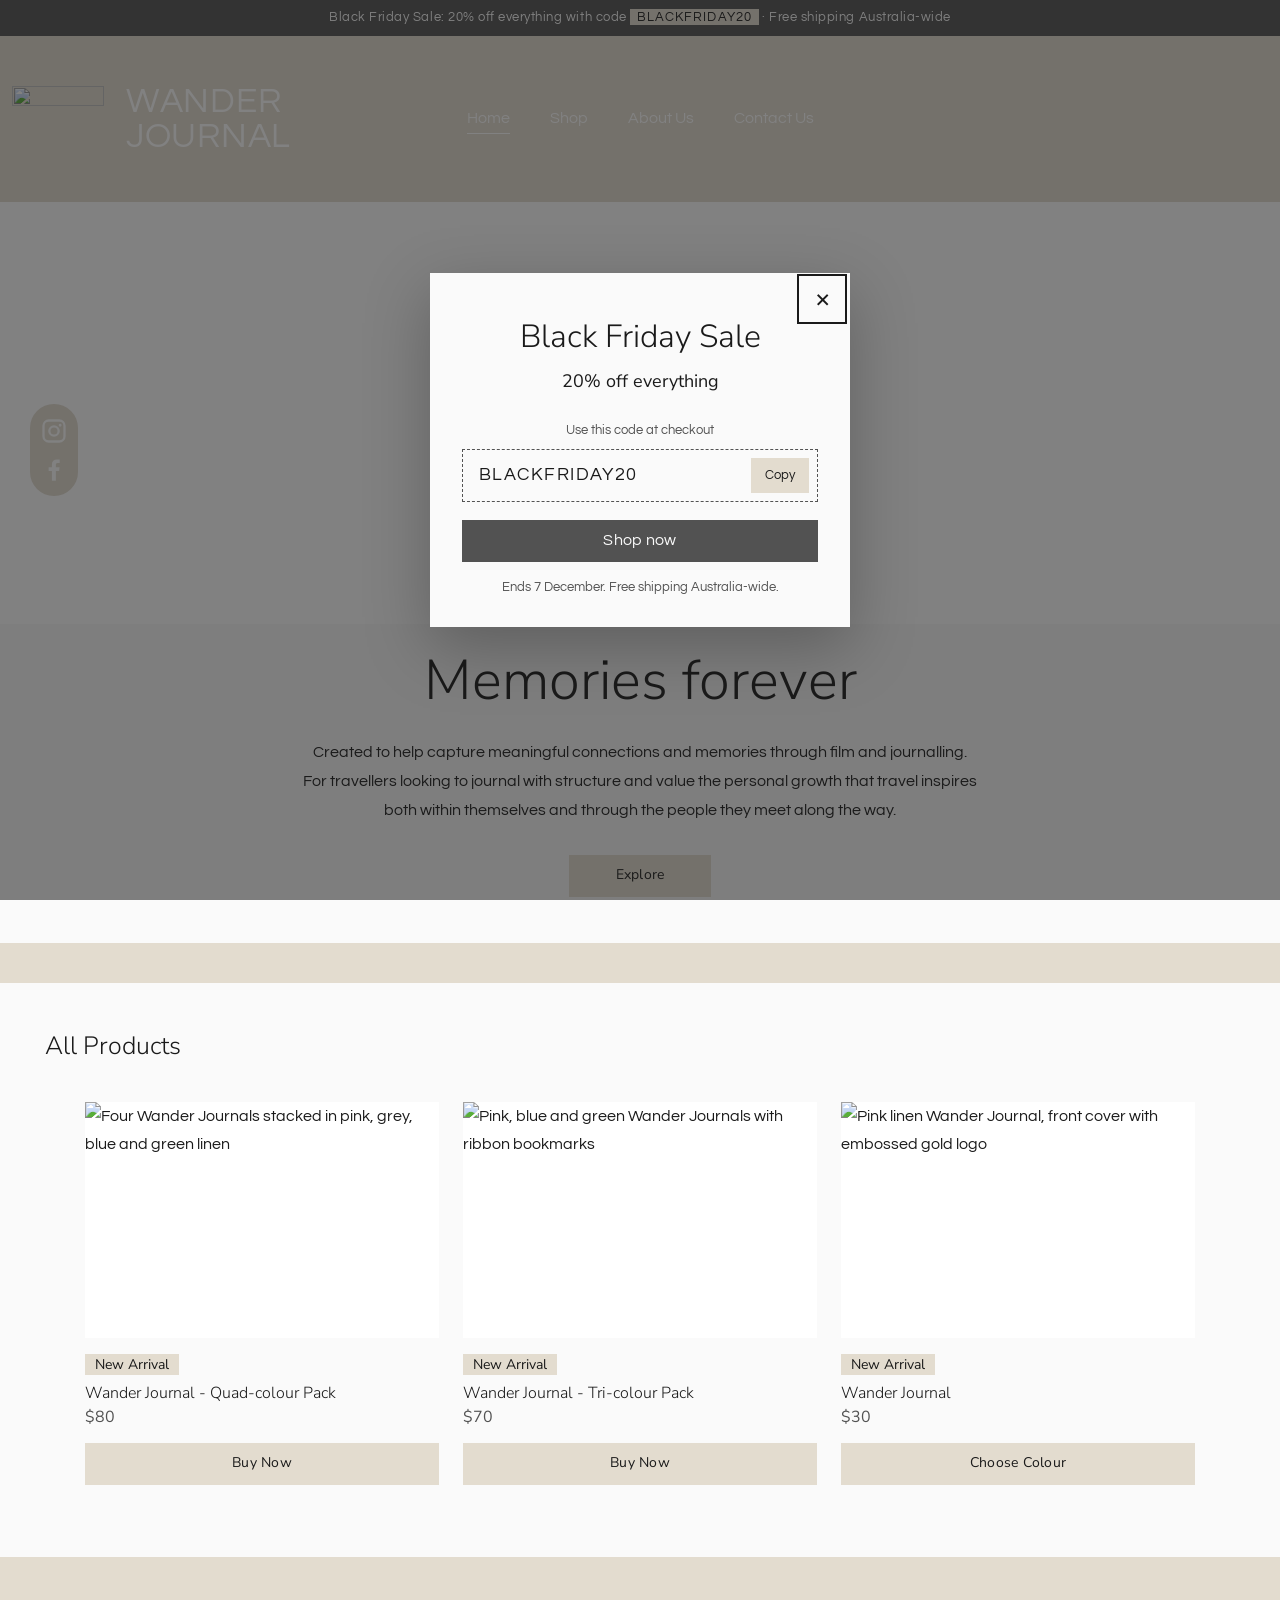
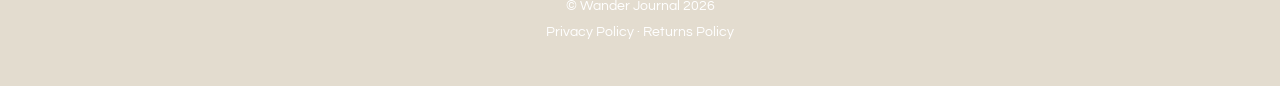
==== commit 34f1ef2c: "Tri-colour Pack $74.95 -> $70 to match Stripe Co-Authored-By: Claude Opus 5.5 <noreply@anthropic.com" ====
--- a/index.html
+++ b/index.html
@@ -75,7 +75,7 @@
           <a class="card-media" href="tri-colour-pack.html" tabindex="-1" aria-hidden="true"><img class="img-main" src="assets/img/trio-fanned-800.webp" srcset="assets/img/trio-fanned-800.webp 800w, assets/img/trio-fanned-1400.webp 1400w" sizes="(max-width: 760px) 92vw, 354px" width="1400" height="933" alt="Pink, blue and green Wander Journals with ribbon bookmarks" loading="lazy" decoding="async"></a>
           <span class="ribbon">New Arrival</span>
           <h3><a href="tri-colour-pack.html">Wander Journal - Tri-colour Pack</a></h3>
-          <p class="price"><span class="visually-hidden">Price </span>$74.95</p>
+          <p class="price"><span class="visually-hidden">Price </span>$70</p>
           <a class="btn btn-beige btn-block" href="#" data-buy="tri-colour-pack" data-label="Buy Now">Buy Now</a>
         </article>
         <article class="product-card">
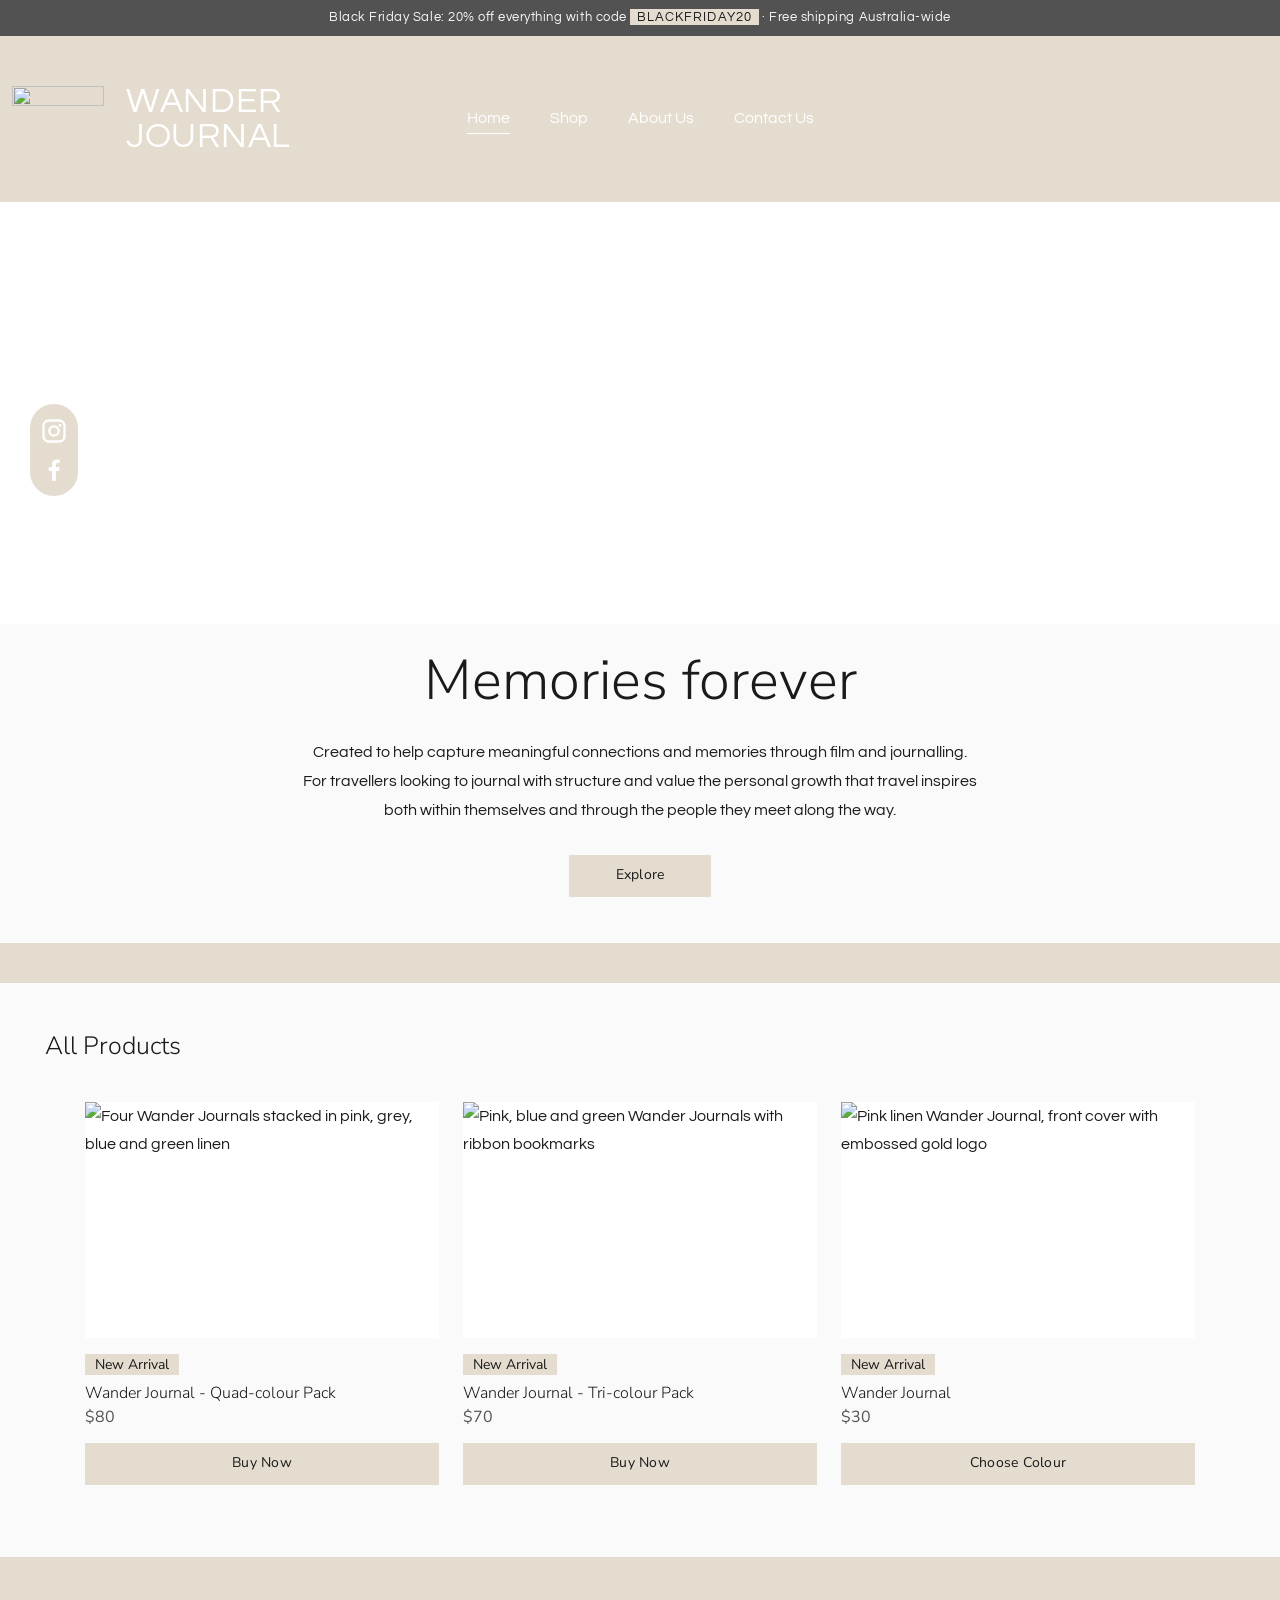
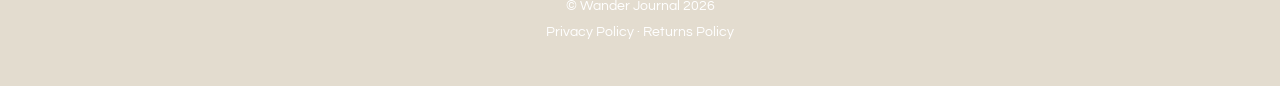
==== commit 2d948cab: "Use wanderjournal.github.io for canonical, social preview and sitemap links The lapsed wanderjournal" ====
--- a/index.html
+++ b/index.html
@@ -5,13 +5,13 @@
   <meta name="viewport" content="width=device-width, initial-scale=1">
   <title>Wander Journal | Film Photo Travel Journal</title>
   <meta name="description" content="Immortalise your travel memories with Wander Journal - a guided travel diary with meaningful prompts, film photo spaces and activities to inspire connection, reflection, and adventure.">
-  <link rel="canonical" href="https://www.wanderjournalglobal.com/">
+  <link rel="canonical" href="https://wanderjournal.github.io/">
   <meta property="og:type" content="website">
   <meta property="og:site_name" content="Wander Journal">
   <meta property="og:title" content="Wander Journal | Film Photo Travel Journal">
   <meta property="og:description" content="Immortalise your travel memories with Wander Journal - a guided travel diary with meaningful prompts, film photo spaces and activities to inspire connection, reflection, and adventure.">
-  <meta property="og:url" content="https://www.wanderjournalglobal.com/">
-  <meta property="og:image" content="https://www.wanderjournalglobal.com/assets/img/og-image.jpg">
+  <meta property="og:url" content="https://wanderjournal.github.io/">
+  <meta property="og:image" content="https://wanderjournal.github.io/assets/img/og-image.jpg">
   <meta name="twitter:card" content="summary_large_image">
   <meta name="theme-color" content="#E3DCCF">
   <link rel="icon" type="image/png" sizes="32x32" href="assets/img/favicon-32.png">
@@ -23,7 +23,7 @@
   <link rel="stylesheet" href="assets/css/styles.css">
   <script src="assets/js/config.js" defer></script>
   <script src="assets/js/main.js" defer></script>
-  <script type="application/ld+json">{"@context": "https://schema.org", "@type": "Organization", "name": "Wander Journal", "url": "https://www.wanderjournalglobal.com/", "logo": "https://www.wanderjournalglobal.com/assets/img/icon-512.png", "email": "wanderjournalglobal@gmail.com", "sameAs": ["https://www.instagram.com/wanderjournalglobal/", "https://www.facebook.com/wanderjournalglobal"]}</script>
+  <script type="application/ld+json">{"@context": "https://schema.org", "@type": "Organization", "name": "Wander Journal", "url": "https://wanderjournal.github.io/", "logo": "https://wanderjournal.github.io/assets/img/icon-512.png", "email": "wanderjournalglobal@gmail.com", "sameAs": ["https://www.instagram.com/wanderjournalglobal/", "https://www.facebook.com/wanderjournalglobal"]}</script>
 </head>
 <body>
   <a class="skip-link" href="#main">Skip to main content</a>
